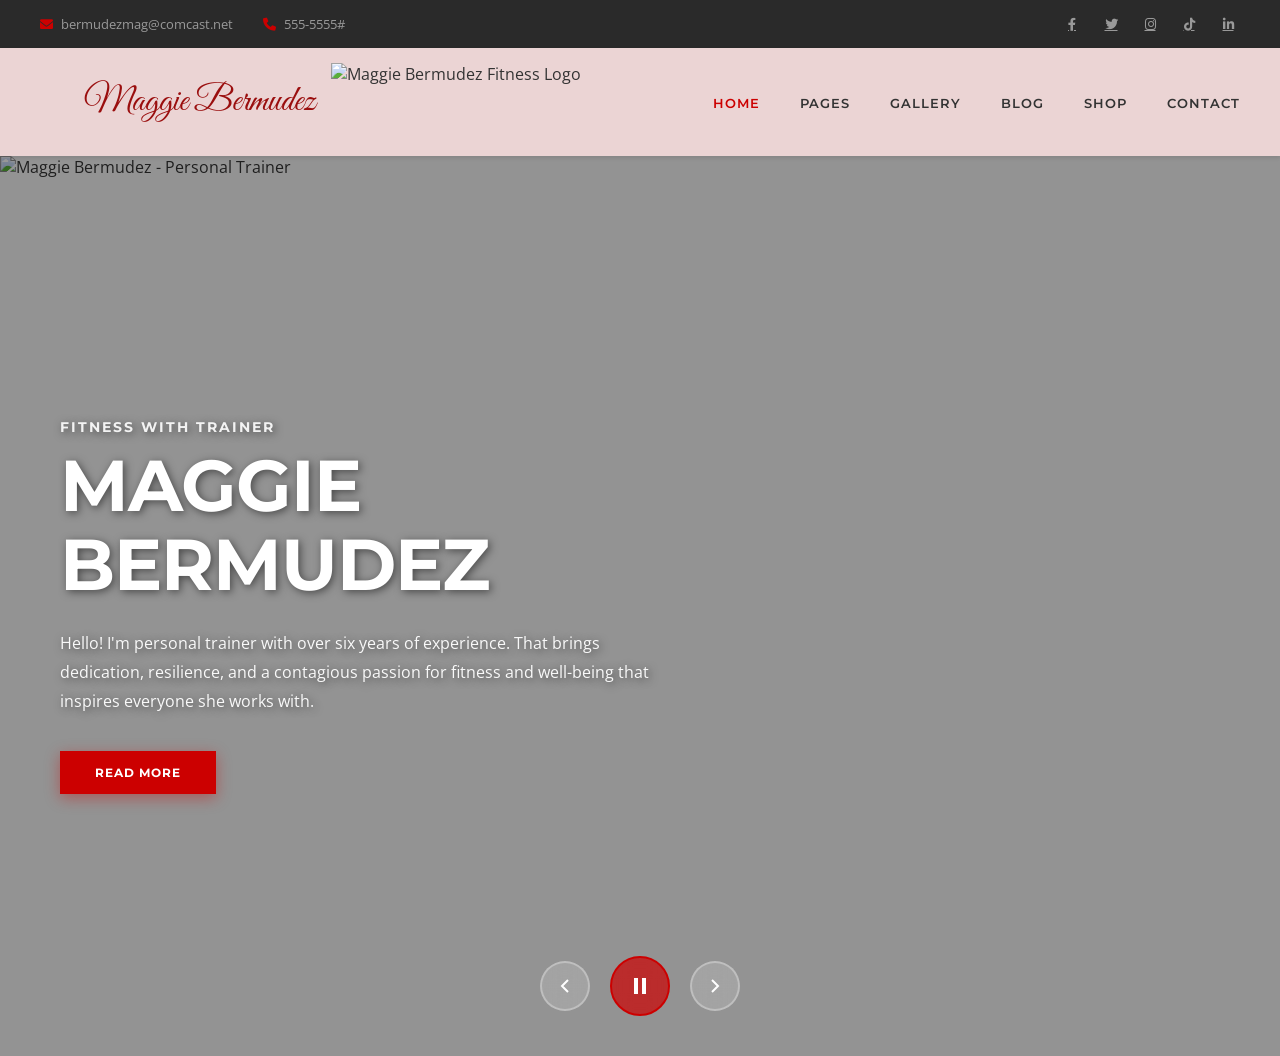
==== index.html @ 3e3ba9b9 "Add files via upload" ====
<!DOCTYPE html>
<html lang="en">
<head>
    <meta charset="UTF-8">
    <meta name="viewport" content="width=device-width, initial-scale=1.0">
    <title>Maggie Bermudez - Personal Trainer</title>
    <link rel="stylesheet" href="styles.css">
    <link rel="stylesheet" href="https://cdnjs.cloudflare.com/ajax/libs/font-awesome/6.0.0/css/all.min.css">
    <link href="https://fonts.googleapis.com/css2?family=Great+Vibes&family=Montserrat:wght@400;700&family=Open+Sans:wght@400;600&display=swap" rel="stylesheet">
</head>
<body>
    <!-- Top Header -->
    <header class="top-header">
        <div class="header-left">
            <span class="header-item"><i class="fas fa-envelope"></i> bermudezmag@comcast.net</span>
            <span class="header-item"><i class="fas fa-phone"></i> 555-5555#</span>
        </div>
        <div class="header-right">
            <a href="#" class="social-icon"><i class="fab fa-facebook-f"></i></a>
            <a href="#" class="social-icon"><i class="fab fa-twitter"></i></a>
            <a href="#" class="social-icon"><i class="fab fa-instagram"></i></a>
            <a href="#" class="social-icon"><i class="fab fa-tiktok"></i></a>
            <a href="#" class="social-icon"><i class="fab fa-linkedin-in"></i></a>
        </div>
    </header>

    <!-- Navigation Bar -->
    <nav class="navbar">
        <div class="nav-container">
            <div class="nav-brand">
                <a href="mailto:Bermudezmag@comcast.com" class="nav-email">Maggie Bermudez</a>
                <div class="logo">
                    <img src="assets/images/Logo.png" alt="Maggie Bermudez Fitness Logo" class="brand-logo">
                </div>
            </div>
            <ul class="nav-links">
                <li><a href="#home" class="active">HOME</a></li>
                <li><a href="#pages">PAGES</a></li>
                <li><a href="#gallery">GALLERY</a></li>
                <li><a href="#blog">BLOG</a></li>
                <li><a href="#shop">SHOP</a></li>
                <li><a href="#contact">CONTACT</a></li>
            </ul>
        </div>
    </nav>

    <!-- Hero Section with Full Screen Carousel -->
    <section class="hero">
        <div class="image-carousel-full">
            <div class="carousel-wrapper-full">
                <img src="assets/images/Maggie1.jpg" alt="Maggie Bermudez - Personal Trainer" class="carousel-image">
                <img src="assets/images/Maggie2.jpg" alt="Maggie Bermudez - Fitness Training" class="carousel-image">
                <img src="assets/images/Maggie3.jpg" alt="Maggie Bermudez - Gym" class="carousel-image">
                
                <!-- Overlay Content -->
                <div class="carousel-overlay">
                    <div class="hero-content">
                        <h2 class="hero-subtitle">FITNESS WITH TRAINER</h2>
                        <h1 class="hero-title">MAGGIE BERMUDEZ</h1>
                        <p class="hero-description">
                            Hello! I'm personal trainer with over six years of experience. That brings dedication, resilience, and a contagious passion for fitness and well-being that inspires everyone she works with.
                        </p>
                        <button class="read-more-btn">READ MORE</button>
                    </div>
                </div>
            </div>

            <!-- Modern Carousel Controls -->
            <div class="carousel-controls-modern">
                <button class="carousel-control-btn prev" onclick="scrollCarousel(-1)" title="Previous">
                    <svg width="24" height="24" viewBox="0 0 24 24" fill="none" stroke="currentColor" stroke-width="2">
                        <polyline points="15 18 9 12 15 6"></polyline>
                    </svg>
                </button>
                <button class="carousel-control-btn play-pause" id="playPauseBtn" onclick="toggleAutoScroll()" title="Play/Pause">
                    <svg width="24" height="24" viewBox="0 0 24 24" fill="currentColor" id="pauseIcon">
                        <rect x="6" y="4" width="4" height="16"></rect>
                        <rect x="14" y="4" width="4" height="16"></rect>
                    </svg>
                    <svg width="24" height="24" viewBox="0 0 24 24" fill="currentColor" id="playIcon" style="display: none;">
                        <polygon points="5 3 19 12 5 21 5 3"></polygon>
                    </svg>
                </button>
                <button class="carousel-control-btn next" onclick="scrollCarousel(1)" title="Next">
                    <svg width="24" height="24" viewBox="0 0 24 24" fill="none" stroke="currentColor" stroke-width="2">
                        <polyline points="9 18 15 12 9 6"></polyline>
                    </svg>
                </button>
            </div>
        </div>
    </section>

    <iframe
        id="soundcloudPlayer"
        title="Background Music"
        width="1"
        height="1"
        allow="autoplay"
        style="position: absolute; left: -9999px; border: 0;"
        src="https://w.soundcloud.com/player/?url=https%3A//soundcloud.com/jon-secada/just-another-day-1&auto_play=true&hide_related=true&show_comments=false&show_user=false&show_reposts=false&visual=false">
    </iframe>

    <script src="https://w.soundcloud.com/player/api.js"></script>
    <script src="script.js"></script>
</body>
</html>
---- styles.css ----
* {
    margin: 0;
    padding: 0;
    box-sizing: border-box;
}

body {
    font-family: 'Open Sans', sans-serif;
    color: #333;
    background-color: #f5f5f5;
}

/* ===== Top Header ===== */
.top-header {
    background-color: #2a2a2a;
    padding: 12px 40px;
    display: flex;
    justify-content: space-between;
    align-items: center;
    font-size: 13px;
    color: #999;
}

.header-left {
    display: flex;
    gap: 30px;
}

.header-item {
    display: flex;
    align-items: center;
    gap: 8px;
}

.header-item i {
    color: #CC0000;
}

.header-right {
    display: flex;
    gap: 15px;
}

.social-icon {
    display: flex;
    align-items: center;
    justify-content: center;
    width: 24px;
    height: 24px;
    color: #999;
    transition: color 0.3s ease;
}

.social-icon:hover {
    color: #CC0000;
}

/* ===== Navigation Bar ===== */
.navbar {
    background-color: #ebd4d4;
    padding: 0 40px 0 1in;
    position: sticky;
    top: 0;
    z-index: 100;
    box-shadow: 0 2px 4px rgba(0, 0, 0, 0.1);
}

.nav-container {
    display: flex;
    justify-content: space-between;
    align-items: center;
    padding: 15px 0;
    max-width: none;
    margin: 0;
}

.nav-brand {
    display: flex;
    align-items: center;
    gap: 16px;
    margin-left: -12px;
}

.nav-email {
    font-family: 'Great Vibes', cursive;
    font-size: 36px;
    line-height: 1;
    color: #9a0e0e;
    text-decoration: none;
    white-space: nowrap;
    transition: color 0.3s ease, transform 0.3s ease;
}

.nav-email:hover {
    color: #CC0000;
    transform: translateY(-1px);
}

.logo {
    display: flex;
    align-items: center;
    text-decoration: none;
    cursor: pointer;
}

.brand-logo {
    display: flex;
    height: 78px;
    width: auto;
    object-fit: contain;
}

.nav-links {
    display: flex;
    list-style: none;
    gap: 40px;
}

.nav-links a {
    text-decoration: none;
    color: #333;
    font-size: 13px;
    font-weight: 600;
    letter-spacing: 1px;
    transition: color 0.3s ease;
    font-family: 'Montserrat', sans-serif;
}

.nav-links a:hover,
.nav-links a.active {
    color: #CC0000;
}

/* ===== Hero Section ===== */
.hero {
    width: 100%;
    height: 100vh;
    position: relative;
    overflow: hidden;
}

/* ===== Full Screen Carousel ===== */
.image-carousel-full {
    width: 100%;
    height: 100%;
    position: relative;
}

.carousel-wrapper-full {
    width: 100%;
    height: 100%;
    position: relative;
}

.carousel-image {
    width: 100%;
    height: 100%;
    object-fit: cover;
    position: absolute;
    top: 0;
    left: 0;
    opacity: 0;
    transition: opacity 0.8s ease-in-out;
}

.carousel-image.active {
    opacity: 1;
}

/* ===== Carousel Overlay ===== */
.carousel-overlay {
    position: absolute;
    top: 0;
    left: 0;
    width: 100%;
    height: 100%;
    background: rgba(0, 0, 0, 0.4);
    display: flex;
    align-items: center;
    justify-content: flex-start;
    padding: 0 60px;
    z-index: 10;
}

.hero-content {
    max-width: 600px;
    color: white;
    text-shadow: 2px 2px 8px rgba(0, 0, 0, 0.5);
}

.hero-subtitle {
    font-family: 'Montserrat', sans-serif;
    font-size: 14px;
    font-weight: 700;
    color: rgba(255, 255, 255, 0.9);
    letter-spacing: 2px;
    margin-bottom: 10px;
    text-transform: uppercase;
}

.hero-title {
    font-family: 'Montserrat', sans-serif;
    font-size: 72px;
    font-weight: 700;
    color: white;
    line-height: 1.1;
    margin-bottom: 25px;
    letter-spacing: -1px;
}

.hero-description {
    font-family: 'Open Sans', sans-serif;
    font-size: 16px;
    line-height: 1.8;
    color: rgba(255, 255, 255, 0.95);
    margin-bottom: 35px;
}

.read-more-btn {
    background-color: #CC0000;
    color: white;
    border: none;
    padding: 14px 35px;
    font-size: 12px;
    font-weight: 700;
    letter-spacing: 1px;
    cursor: pointer;
    text-transform: uppercase;
    transition: all 0.3s ease;
    font-family: 'Montserrat', sans-serif;
    box-shadow: 0 4px 15px rgba(204, 0, 0, 0.4);
}

.read-more-btn:hover {
    background-color: #1a1a1a;
    box-shadow: 0 6px 20px rgba(26, 26, 26, 0.5);
    transform: translateY(-3px);
}

/* ===== Modern Carousel Controls ===== */
.carousel-controls-modern {
    position: absolute;
    bottom: 40px;
    left: 50%;
    transform: translateX(-50%);
    display: flex;
    gap: 20px;
    z-index: 20;
    align-items: center;
}

.carousel-control-btn {
    width: 50px;
    height: 50px;
    border-radius: 50%;
    background-color: rgba(255, 255, 255, 0.15);
    border: 2px solid rgba(255, 255, 255, 0.3);
    color: white;
    cursor: pointer;
    display: flex;
    align-items: center;
    justify-content: center;
    transition: all 0.3s ease;
    backdrop-filter: blur(10px);
}

.carousel-control-btn:hover {
    background-color: rgba(204, 0, 0, 0.8);
    border-color: #CC0000;
    transform: scale(1.1);
}

.carousel-control-btn.play-pause {
    width: 60px;
    height: 60px;
    background-color: rgba(204, 0, 0, 0.7);
    border-color: #CC0000;
}

.carousel-control-btn.play-pause:hover {
    background-color: #CC0000;
    transform: scale(1.15);
}

.carousel-control-btn svg {
    width: 24px;
    height: 24px;
}

.carousel-control-btn.play-pause svg {
    width: 24px;
    height: 24px;
}

/* ===== Responsive Design ===== */
@media (max-width: 1024px) {
    .nav-email {
        font-size: 30px;
    }

    .carousel-overlay {
        padding: 0 40px;
    }

    .hero-title {
        font-size: 52px;
    }

    .hero-description {
        font-size: 15px;
    }

    .nav-links {
        gap: 20px;
    }

    .header-left {
        gap: 15px;
    }
}

@media (max-width: 768px) {
    .top-header {
        flex-direction: column;
        gap: 10px;
        text-align: center;
        padding: 10px 20px;
    }

    .header-left,
    .header-right {
        flex-direction: column;
        gap: 10px;
        justify-content: center;
        align-items: center;
    }

    .navbar {
        padding: 0 20px;
    }

    .nav-container {
        flex-direction: column;
        gap: 15px;
    }

    .nav-brand {
        gap: 12px;
    }

    .nav-email {
        font-size: 28px;
    }

    .brand-logo {
        height: 68px;
    }

    .nav-links {
        flex-direction: column;
        gap: 15px;
        text-align: center;
    }

    .carousel-overlay {
        padding: 0 30px;
    }

    .hero-title {
        font-size: 42px;
    }

    .hero-description {
        font-size: 14px;
    }

    .carousel-controls-modern {
        bottom: 30px;
        gap: 15px;
    }

    .carousel-control-btn {
        width: 45px;
        height: 45px;
    }

    .carousel-control-btn.play-pause {
        width: 55px;
        height: 55px;
    }
}

@media (max-width: 480px) {
    .nav-brand {
        gap: 10px;
    }

    .nav-email {
        font-size: 22px;
    }

    .hero {
        height: auto;
        min-height: 60vh;
    }

    .hero-title {
        font-size: 32px;
    }

    .hero-description {
        font-size: 13px;
        line-height: 1.6;
    }

    .carousel-overlay {
        padding: 40px 20px;
        justify-content: center;
    }

    .hero-content {
        max-width: 100%;
    }

    .carousel-controls-modern {
        bottom: 20px;
        gap: 10px;
    }

    .brand-logo {
        height: 58px;
    }

    .carousel-control-btn {
        width: 40px;
        height: 40px;
    }

    .carousel-control-btn.play-pause {
        width: 50px;
        height: 50px;
    }

    .carousel-control-btn svg {
        width: 20px;
        height: 20px;
    }

    .read-more-btn {
        padding: 12px 28px;
        font-size: 11px;
    }
}
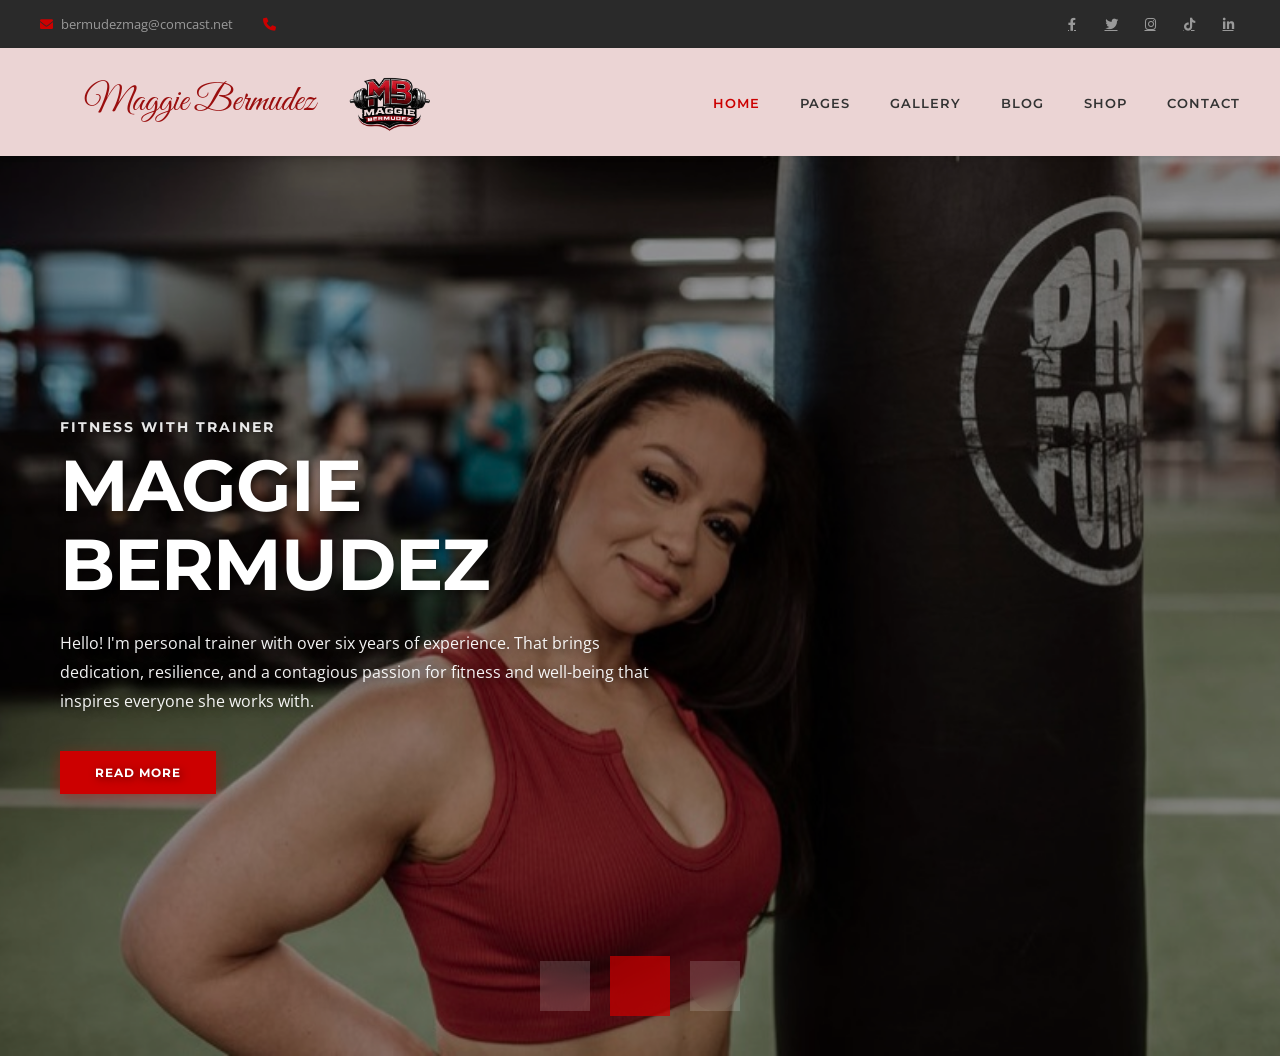
==== commit b3c19551: "Add files via upload" ====
--- a/index.html
+++ b/index.html
@@ -12,15 +12,17 @@
     <!-- Top Header -->
     <header class="top-header">
         <div class="header-left">
-            <span class="header-item"><i class="fas fa-envelope"></i> bermudezmag@comcast.net</span>
-            <span class="header-item"><i class="fas fa-phone"></i> 555-5555#</span>
+            <a class="header-item" href="mailto:bermudezmag@comcast.net?subject=I%27m%20interested%20in%20training%20with%20you" style="text-decoration:none; color:inherit;">
+                <i class="fas fa-envelope"></i> bermudezmag@comcast.net
+            </a>
+            <span class="header-item"><i class="fas fa-phone"></i></span>
         </div>
         <div class="header-right">
-            <a href="#" class="social-icon"><i class="fab fa-facebook-f"></i></a>
-            <a href="#" class="social-icon"><i class="fab fa-twitter"></i></a>
-            <a href="#" class="social-icon"><i class="fab fa-instagram"></i></a>
-            <a href="#" class="social-icon"><i class="fab fa-tiktok"></i></a>
-            <a href="#" class="social-icon"><i class="fab fa-linkedin-in"></i></a>
+            <a href="https://www.facebook.com/maggiesteve.bermudez" class="social-icon" target="_blank" rel="noopener noreferrer"><i class="fab fa-facebook-f"></i></a>
+            <a href="https://x.com/MaggieBermudez4" class="social-icon" target="_blank" rel="noopener noreferrer"><i class="fab fa-twitter"></i></a>
+            <a href="https://instagram.com/maggie.a.bermudez" class="social-icon" target="_blank" rel="noopener noreferrer"><i class="fab fa-instagram"></i></a>
+            <a href="https://www.tiktok.com/@curvyfitlatina" class="social-icon" target="_blank" rel="noopener noreferrer"><i class="fab fa-tiktok"></i></a>
+            <a href="https://www.linkedin.com/pub/dir/Maggie/Bermudez" class="social-icon" target="_blank" rel="noopener noreferrer"><i class="fab fa-linkedin-in"></i></a>
         </div>
     </header>
 
@@ -35,11 +37,11 @@
             </div>
             <ul class="nav-links">
                 <li><a href="#home" class="active">HOME</a></li>
-                <li><a href="#pages">PAGES</a></li>
-                <li><a href="#gallery">GALLERY</a></li>
-                <li><a href="#blog">BLOG</a></li>
-                <li><a href="#shop">SHOP</a></li>
-                <li><a href="#contact">CONTACT</a></li>
+                <li><a href="pages.html">PAGES</a></li>
+                <li><a href="gallery.html">GALLERY</a></li>
+                <li><a href="https://lowerbuckstimes.com/2024/01/16/feasterville-woman-becomes-pro-football-player-at-age-43/" target="_blank" rel="noopener noreferrer">BLOG</a></li>
+                <li><a href="https://phlinsurance.com/" target="_blank" rel="noopener noreferrer">SHOP</a></li>
+                <li><a href="#" onclick="openContactModal(event)">CONTACT</a></li>
             </ul>
         </div>
     </nav>
@@ -60,7 +62,7 @@
                         <p class="hero-description">
                             Hello! I'm personal trainer with over six years of experience. That brings dedication, resilience, and a contagious passion for fitness and well-being that inspires everyone she works with.
                         </p>
-                        <button class="read-more-btn">READ MORE</button>
+                        <a href="pages.html" class="read-more-btn">READ MORE</a>
                     </div>
                 </div>
             </div>
@@ -100,6 +102,24 @@
         src="https://w.soundcloud.com/player/?url=https%3A//soundcloud.com/jon-secada/just-another-day-1&auto_play=true&hide_related=true&show_comments=false&show_user=false&show_reposts=false&visual=false">
     </iframe>
 
+    <!-- Contact Modal -->
+    <div id="contactModal" class="contact-modal">
+        <div class="contact-modal-content">
+            <span class="contact-modal-close" onclick="closeContactModal()">&times;</span>
+            <div class="contact-modal-header">
+                <h2>Get In Touch</h2>
+            </div>
+            <div class="contact-modal-body">
+                <p class="contact-email">
+                    <i class="fas fa-envelope"></i> 
+                    <a href="mailto:bermudezmag@comcast.net">bermudezmag@comcast.net</a>
+                </p>
+                <p class="contact-message">Please reach out to me on social media</p>
+                <p class="contact-thank-you">THANK YOU!</p>
+            </div>
+        </div>
+    </div>
+
     <script src="https://w.soundcloud.com/player/api.js"></script>
     <script src="script.js"></script>
 </body>
--- a/styles.css
+++ b/styles.css
@@ -229,6 +229,8 @@
     transition: all 0.3s ease;
     font-family: 'Montserrat', sans-serif;
     box-shadow: 0 4px 15px rgba(204, 0, 0, 0.4);
+    display: inline-block;
+    text-decoration: none;
 }
 
 .read-more-btn:hover {
@@ -451,3 +453,610 @@
         font-size: 11px;
     }
 }
+
+/* ===== Gallery Section ===== */
+.gallery-section {
+    padding: 80px 40px;
+    background: linear-gradient(135deg, #f5f5f5 0%, #ffffff 100%);
+    min-height: 100vh;
+}
+
+.gallery-header {
+    text-align: center;
+    margin-bottom: 60px;
+}
+
+.gallery-title {
+    font-family: 'Montserrat', sans-serif;
+    font-size: 56px;
+    font-weight: 700;
+    color: #1a1a1a;
+    margin-bottom: 10px;
+    letter-spacing: -1px;
+}
+
+.gallery-subtitle {
+    font-family: 'Open Sans', sans-serif;
+    font-size: 16px;
+    color: #999;
+    letter-spacing: 1px;
+    text-transform: uppercase;
+}
+
+.gallery-container {
+    max-width: 1400px;
+    margin: 0 auto;
+}
+
+.gallery-grid {
+    display: grid;
+    grid-template-columns: repeat(auto-fit, minmax(250px, 1fr));
+    gap: 25px;
+    grid-auto-rows: 280px;
+}
+
+.gallery-item {
+    position: relative;
+    overflow: hidden;
+    cursor: pointer;
+    border-radius: 8px;
+    box-shadow: 0 4px 15px rgba(0, 0, 0, 0.08);
+    transition: all 0.4s cubic-bezier(0.4, 0, 0.2, 1);
+}
+
+.gallery-item:hover {
+    transform: translateY(-10px);
+    box-shadow: 0 15px 40px rgba(204, 0, 0, 0.15);
+}
+
+.gallery-image {
+    width: 100%;
+    height: 100%;
+    object-fit: cover;
+    transition: transform 0.5s cubic-bezier(0.4, 0, 0.2, 1);
+}
+
+.gallery-item:hover .gallery-image {
+    transform: scale(1.08);
+}
+
+.gallery-overlay {
+    position: absolute;
+    top: 0;
+    left: 0;
+    width: 100%;
+    height: 100%;
+    background: rgba(204, 0, 0, 0.8);
+    display: flex;
+    align-items: center;
+    justify-content: center;
+    opacity: 0;
+    transition: opacity 0.4s cubic-bezier(0.4, 0, 0.2, 1);
+    z-index: 5;
+}
+
+.gallery-item:hover .gallery-overlay {
+    opacity: 1;
+}
+
+.gallery-overlay i {
+    font-size: 48px;
+    color: white;
+    transform: scale(0.5);
+    transition: transform 0.4s cubic-bezier(0.4, 0, 0.2, 1);
+}
+
+.gallery-item:hover .gallery-overlay i {
+    transform: scale(1);
+}
+
+/* ===== Lightbox Modal ===== */
+.lightbox {
+    display: none;
+    position: fixed;
+    top: 0;
+    left: 0;
+    width: 100%;
+    height: 100%;
+    background: rgba(0, 0, 0, 0.95);
+    z-index: 1000;
+    align-items: center;
+    justify-content: center;
+    animation: fadeIn 0.3s ease-in-out;
+}
+
+@keyframes fadeIn {
+    from {
+        opacity: 0;
+    }
+    to {
+        opacity: 1;
+    }
+}
+
+.lightbox-image {
+    max-width: 90%;
+    max-height: 90%;
+    object-fit: contain;
+    animation: zoomIn 0.3s ease-in-out;
+}
+
+@keyframes zoomIn {
+    from {
+        transform: scale(0.95);
+        opacity: 0;
+    }
+    to {
+        transform: scale(1);
+        opacity: 1;
+    }
+}
+
+.lightbox-close {
+    position: absolute;
+    top: 30px;
+    right: 40px;
+    font-size: 40px;
+    color: white;
+    cursor: pointer;
+    z-index: 1001;
+    transition: all 0.3s ease;
+    background: rgba(204, 0, 0, 0.8);
+    width: 50px;
+    height: 50px;
+    display: flex;
+    align-items: center;
+    justify-content: center;
+    border-radius: 50%;
+}
+
+.lightbox-close:hover {
+    background: #CC0000;
+    transform: scale(1.15);
+}
+
+.lightbox-prev,
+.lightbox-next {
+    position: absolute;
+    top: 50%;
+    transform: translateY(-50%);
+    background: rgba(204, 0, 0, 0.8);
+    color: white;
+    border: none;
+    font-size: 24px;
+    padding: 15px 20px;
+    cursor: pointer;
+    border-radius: 4px;
+    transition: all 0.3s ease;
+    z-index: 1001;
+}
+
+.lightbox-prev {
+    left: 30px;
+}
+
+.lightbox-next {
+    right: 30px;
+}
+
+.lightbox-prev:hover,
+.lightbox-next:hover {
+    background: #CC0000;
+    transform: translateY(-50%) scale(1.15);
+}
+
+/* ===== Gallery Responsive ===== */
+@media (max-width: 1024px) {
+    .gallery-section {
+        padding: 60px 30px;
+    }
+
+    .gallery-title {
+        font-size: 48px;
+    }
+
+    .gallery-grid {
+        grid-template-columns: repeat(auto-fit, minmax(220px, 1fr));
+        gap: 20px;
+        grid-auto-rows: 250px;
+    }
+}
+
+@media (max-width: 768px) {
+    .gallery-section {
+        padding: 50px 20px;
+    }
+
+    .gallery-title {
+        font-size: 40px;
+    }
+
+    .gallery-grid {
+        grid-template-columns: repeat(auto-fit, minmax(180px, 1fr));
+        gap: 15px;
+        grid-auto-rows: 220px;
+    }
+
+    .lightbox-prev,
+    .lightbox-next {
+        padding: 12px 16px;
+        font-size: 20px;
+    }
+
+    .lightbox-prev {
+        left: 15px;
+    }
+
+    .lightbox-next {
+        right: 15px;
+    }
+
+    .lightbox-close {
+        top: 20px;
+        right: 20px;
+        font-size: 32px;
+        width: 45px;
+        height: 45px;
+    }
+}
+
+@media (max-width: 480px) {
+    .gallery-section {
+        padding: 40px 15px;
+    }
+
+    .gallery-title {
+        font-size: 32px;
+    }
+
+    .gallery-subtitle {
+        font-size: 13px;
+    }
+
+    .gallery-grid {
+        grid-template-columns: repeat(auto-fit, minmax(150px, 1fr));
+        gap: 12px;
+        grid-auto-rows: 180px;
+    }
+
+    .gallery-overlay i {
+        font-size: 36px;
+    }
+
+    .lightbox-image {
+        max-width: 95%;
+        max-height: 80%;
+    }
+
+    .lightbox-prev,
+    .lightbox-next {
+        padding: 10px 12px;
+        font-size: 18px;
+    }
+
+    .lightbox-prev {
+        left: 10px;
+    }
+
+    .lightbox-next {
+        right: 10px;
+    }
+
+    .lightbox-close {
+        top: 15px;
+        right: 15px;
+        font-size: 28px;
+        width: 40px;
+        height: 40px;
+    }
+}
+
+/* ===== About Page (Pages Section) ===== */
+.about-hero {
+    position: relative;
+    width: 100%;
+    min-height: 100vh;
+    display: flex;
+    align-items: center;
+    justify-content: center;
+    overflow: hidden;
+}
+
+.about-background {
+    position: absolute;
+    top: 0;
+    left: 0;
+    width: 100%;
+    height: 100%;
+    z-index: 1;
+}
+
+.about-background-image {
+    width: 100%;
+    height: 100%;
+    object-fit: cover;
+    object-position: center;
+}
+
+.about-content-overlay {
+    position: absolute;
+    top: 0;
+    left: 0;
+    width: 100%;
+    height: 100%;
+    background: linear-gradient(90deg, rgba(26, 26, 26, 0.75) 0%, rgba(26, 26, 26, 0.6) 40%, rgba(26, 26, 26, 0.3) 70%, transparent 100%);
+    display: flex;
+    align-items: center;
+    z-index: 2;
+}
+
+.about-text-container {
+    max-width: 700px;
+    padding: 60px 60px 60px 80px;
+    backdrop-filter: blur(5px);
+}
+
+.about-text {
+    font-family: 'Open Sans', sans-serif;
+    font-size: 18px;
+    line-height: 1.8;
+    color: #f0f0f0;
+    margin-bottom: 25px;
+    text-align: justify;
+    text-shadow: 1px 1px 3px rgba(0, 0, 0, 0.5);
+}
+
+.about-text:first-child {
+    font-size: 20px;
+    font-weight: 600;
+    color: #ffffff;
+}
+
+/* ===== About Page Responsive ===== */
+@media (max-width: 1024px) {
+    .about-text-container {
+        max-width: 600px;
+        padding: 50px 50px 50px 60px;
+    }
+
+    .about-text {
+        font-size: 16px;
+    }
+
+    .about-text:first-child {
+        font-size: 18px;
+    }
+
+    .about-content-overlay {
+        background: linear-gradient(90deg, rgba(26, 26, 26, 0.8) 0%, rgba(26, 26, 26, 0.7) 45%, rgba(26, 26, 26, 0.4) 75%, transparent 100%);
+    }
+}
+
+@media (max-width: 768px) {
+    .about-text-container {
+        max-width: 100%;
+        padding: 40px 30px;
+    }
+
+    .about-text {
+        font-size: 15px;
+        line-height: 1.7;
+        margin-bottom: 20px;
+    }
+
+    .about-text:first-child {
+        font-size: 16px;
+    }
+
+    .about-content-overlay {
+        background: linear-gradient(180deg, rgba(26, 26, 26, 0.85) 0%, rgba(26, 26, 26, 0.9) 50%, rgba(26, 26, 26, 0.85) 100%);
+    }
+
+    .about-hero {
+        min-height: auto;
+        padding: 60px 0;
+    }
+
+    .about-background {
+        position: relative;
+        height: 400px;
+    }
+
+    .about-background-image {
+        object-fit: cover;
+    }
+}
+
+@media (max-width: 480px) {
+    .about-text-container {
+        padding: 30px 20px;
+    }
+
+    .about-text {
+        font-size: 14px;
+        line-height: 1.6;
+        margin-bottom: 18px;
+        text-align: left;
+    }
+
+    .about-text:first-child {
+        font-size: 14px;
+    }
+
+    .about-content-overlay {
+        background: linear-gradient(180deg, rgba(26, 26, 26, 0.9) 0%, rgba(26, 26, 26, 0.95) 50%, rgba(26, 26, 26, 0.9) 100%);
+    }
+
+    .about-background {
+        height: 300px;
+    }
+}
+
+/* ===== Contact Modal ===== */
+.contact-modal {
+    display: none;
+    position: fixed;
+    z-index: 2000;
+    left: 0;
+    top: 0;
+    width: 100%;
+    height: 100%;
+    background-color: rgba(0, 0, 0, 0.5);
+    animation: fadeIn 0.3s ease-in-out;
+}
+
+.contact-modal-content {
+    background-color: #ffffff;
+    margin: auto;
+    padding: 40px;
+    border-radius: 12px;
+    width: 90%;
+    max-width: 500px;
+    position: absolute;
+    top: 50%;
+    left: 50%;
+    transform: translate(-50%, -50%);
+    box-shadow: 0 10px 40px rgba(0, 0, 0, 0.3);
+    animation: zoomIn 0.3s ease-in-out;
+}
+
+.contact-modal-header {
+    text-align: center;
+    margin-bottom: 30px;
+    border-bottom: 3px solid #CC0000;
+    padding-bottom: 15px;
+}
+
+.contact-modal-header h2 {
+    font-family: 'Montserrat', sans-serif;
+    font-size: 32px;
+    color: #1a1a1a;
+    margin: 0;
+    font-weight: 700;
+}
+
+.contact-modal-body {
+    text-align: center;
+}
+
+.contact-email {
+    font-size: 18px;
+    color: #333;
+    margin-bottom: 20px;
+    display: flex;
+    align-items: center;
+    justify-content: center;
+    gap: 10px;
+}
+
+.contact-email i {
+    color: #CC0000;
+    font-size: 20px;
+}
+
+.contact-email a {
+    color: #CC0000;
+    text-decoration: none;
+    font-weight: 600;
+    transition: color 0.3s ease;
+}
+
+.contact-email a:hover {
+    color: #1a1a1a;
+    text-decoration: underline;
+}
+
+.contact-message {
+    font-family: 'Open Sans', sans-serif;
+    font-size: 16px;
+    color: #666;
+    margin: 25px 0;
+    line-height: 1.6;
+}
+
+.contact-thank-you {
+    font-family: 'Montserrat', sans-serif;
+    font-size: 24px;
+    font-weight: 700;
+    color: #CC0000;
+    margin-top: 30px;
+    letter-spacing: 2px;
+}
+
+.contact-modal-close {
+    position: absolute;
+    right: 20px;
+    top: 20px;
+    font-size: 32px;
+    font-weight: bold;
+    color: #999;
+    cursor: pointer;
+    transition: color 0.3s ease;
+}
+
+.contact-modal-close:hover,
+.contact-modal-close:focus {
+    color: #CC0000;
+}
+
+/* ===== Contact Modal Responsive ===== */
+@media (max-width: 768px) {
+    .contact-modal-content {
+        width: 95%;
+        padding: 30px;
+        max-width: 400px;
+    }
+
+    .contact-modal-header h2 {
+        font-size: 28px;
+    }
+
+    .contact-email {
+        font-size: 16px;
+    }
+
+    .contact-message {
+        font-size: 15px;
+    }
+
+    .contact-thank-you {
+        font-size: 22px;
+    }
+
+    .contact-modal-close {
+        font-size: 28px;
+        right: 15px;
+        top: 15px;
+    }
+}
+
+@media (max-width: 480px) {
+    .contact-modal-content {
+        width: 95%;
+        padding: 25px;
+        border-radius: 8px;
+    }
+
+    .contact-modal-header h2 {
+        font-size: 24px;
+    }
+
+    .contact-email {
+        font-size: 14px;
+        gap: 8px;
+    }
+
+    .contact-email i {
+        font-size: 18px;
+    }
+
+    .contact-message {
+        font-size: 14px;
+        margin: 20px 0;
+    }
+
+    .contact-thank-you {
+        font-size: 20px;
+        margin-top: 25px;
+    }
+}
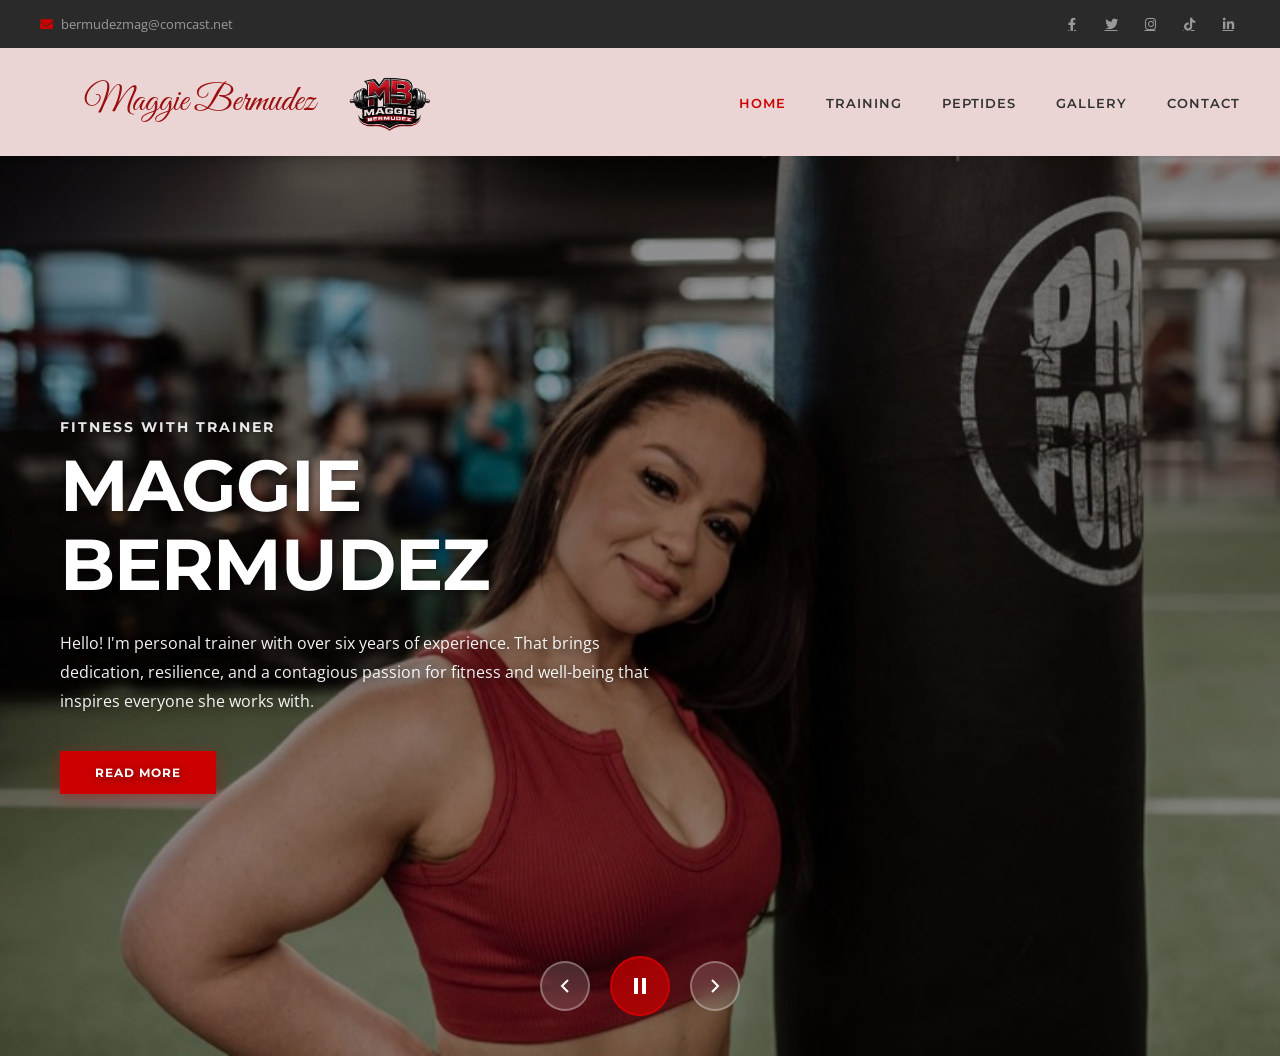
==== commit e51219fc: "Add files via upload" ====
--- a/index.html
+++ b/index.html
@@ -15,7 +15,7 @@
             <a class="header-item" href="mailto:bermudezmag@comcast.net?subject=I%27m%20interested%20in%20training%20with%20you" style="text-decoration:none; color:inherit;">
                 <i class="fas fa-envelope"></i> bermudezmag@comcast.net
             </a>
-            <span class="header-item"><i class="fas fa-phone"></i></span>
+            <a class="header-item header-phone" href="tel:267-574-4163"><i class="fas fa-phone"></i> 267-574-4163</a>
         </div>
         <div class="header-right">
             <a href="https://www.facebook.com/maggiesteve.bermudez" class="social-icon" target="_blank" rel="noopener noreferrer"><i class="fab fa-facebook-f"></i></a>
@@ -37,10 +37,9 @@
             </div>
             <ul class="nav-links">
                 <li><a href="#home" class="active">HOME</a></li>
-                <li><a href="pages.html">PAGES</a></li>
+                <li><a href="services.html#training">TRAINING</a></li>
+                <li><a href="services.html#peptides">PEPTIDES</a></li>
                 <li><a href="gallery.html">GALLERY</a></li>
-                <li><a href="https://lowerbuckstimes.com/2024/01/16/feasterville-woman-becomes-pro-football-player-at-age-43/" target="_blank" rel="noopener noreferrer">BLOG</a></li>
-                <li><a href="https://phlinsurance.com/" target="_blank" rel="noopener noreferrer">SHOP</a></li>
                 <li><a href="#" onclick="openContactModal(event)">CONTACT</a></li>
             </ul>
         </div>
@@ -114,6 +113,10 @@
                     <i class="fas fa-envelope"></i> 
                     <a href="mailto:bermudezmag@comcast.net">bermudezmag@comcast.net</a>
                 </p>
+                <p class="contact-phone">
+                    <i class="fas fa-phone"></i> 
+                    <a href="tel:267-574-4163">267-574-4163</a>
+                </p>
                 <p class="contact-message">Please reach out to me on social media</p>
                 <p class="contact-thank-you">THANK YOU!</p>
             </div>
--- a/styles.css
+++ b/styles.css
@@ -34,6 +34,12 @@
 
 .header-item i {
     color: #CC0000;
+}
+
+.header-phone {
+    display: none;
+    text-decoration: none;
+    color: inherit;
 }
 
 .header-right {
@@ -337,6 +343,18 @@
         align-items: center;
     }
 
+    .header-phone {
+        display: flex;
+        align-items: center;
+        gap: 8px;
+        cursor: pointer;
+        transition: color 0.3s ease;
+    }
+
+    .header-phone:hover {
+        color: #CC0000;
+    }
+
     .navbar {
         padding: 0 20px;
     }
@@ -966,6 +984,33 @@
     text-decoration: underline;
 }
 
+.contact-phone {
+    font-size: 18px;
+    color: #333;
+    margin-bottom: 20px;
+    display: flex;
+    align-items: center;
+    justify-content: center;
+    gap: 10px;
+}
+
+.contact-phone i {
+    color: #CC0000;
+    font-size: 20px;
+}
+
+.contact-phone a {
+    color: #CC0000;
+    text-decoration: none;
+    font-weight: 600;
+    transition: color 0.3s ease;
+}
+
+.contact-phone a:hover {
+    color: #1a1a1a;
+    text-decoration: underline;
+}
+
 .contact-message {
     font-family: 'Open Sans', sans-serif;
     font-size: 16px;
@@ -1060,3 +1105,273 @@
         margin-top: 25px;
     }
 }
+
+/* ===== Services Page ===== */
+.services-nav-tabs {
+    display: flex;
+    justify-content: center;
+    background: linear-gradient(135deg, #f5f5f5 0%, #ebd4d4 100%);
+    padding: 30px 20px;
+    gap: 20px;
+    border-bottom: 3px solid #CC0000;
+    flex-wrap: wrap;
+}
+
+.services-tab-btn {
+    padding: 12px 30px;
+    font-family: 'Montserrat', sans-serif;
+    font-size: 14px;
+    font-weight: 700;
+    letter-spacing: 1px;
+    text-transform: uppercase;
+    color: #666;
+    background: white;
+    border: 2px solid #ddd;
+    border-radius: 50px;
+    cursor: pointer;
+    transition: all 0.3s ease;
+    text-decoration: none;
+    display: flex;
+    align-items: center;
+    gap: 8px;
+}
+
+.services-tab-btn i {
+    font-size: 16px;
+}
+
+.services-tab-btn:hover {
+    border-color: #CC0000;
+    color: #CC0000;
+}
+
+.services-tab-btn.active {
+    background: #CC0000;
+    color: white;
+    border-color: #CC0000;
+    box-shadow: 0 4px 15px rgba(204, 0, 0, 0.3);
+}
+
+.service-section {
+    display: none;
+    animation: fadeIn 0.5s ease-in-out;
+}
+
+.service-section.active {
+    display: block;
+}
+
+.service-content {
+    max-width: 1200px;
+    margin: 0 auto;
+    padding: 80px 40px;
+}
+
+.service-header {
+    text-align: center;
+    margin-bottom: 60px;
+}
+
+.service-header h1 {
+    font-family: 'Montserrat', sans-serif;
+    font-size: 56px;
+    font-weight: 700;
+    color: #1a1a1a;
+    margin-bottom: 10px;
+}
+
+.service-subtitle {
+    font-family: 'Open Sans', sans-serif;
+    font-size: 18px;
+    color: #999;
+    letter-spacing: 1px;
+}
+
+.service-body {
+    display: grid;
+    grid-template-columns: 1fr 1fr;
+    gap: 60px;
+    align-items: center;
+}
+
+.service-text p {
+    font-family: 'Open Sans', sans-serif;
+    font-size: 16px;
+    line-height: 1.8;
+    color: #555;
+    margin-bottom: 20px;
+    text-align: justify;
+}
+
+.service-features {
+    list-style: none;
+    margin-top: 30px;
+    padding: 0;
+}
+
+.service-features li {
+    font-size: 16px;
+    color: #333;
+    padding: 12px 0;
+    padding-left: 30px;
+    position: relative;
+    font-family: 'Open Sans', sans-serif;
+}
+
+.service-features li i {
+    position: absolute;
+    left: 0;
+    color: #CC0000;
+    font-size: 18px;
+}
+
+.service-cta {
+    display: flex;
+    justify-content: center;
+    align-items: center;
+    padding: 40px;
+    background: linear-gradient(135deg, rgba(204, 0, 0, 0.05) 0%, rgba(204, 0, 0, 0.1) 100%);
+    border-radius: 12px;
+    border: 2px solid #CC0000;
+}
+
+.service-btn {
+    background: #CC0000;
+    color: white;
+    padding: 16px 40px;
+    font-size: 14px;
+    font-weight: 700;
+    letter-spacing: 1px;
+    text-transform: uppercase;
+    text-decoration: none;
+    border-radius: 50px;
+    transition: all 0.3s ease;
+    display: inline-flex;
+    align-items: center;
+    gap: 10px;
+    font-family: 'Montserrat', sans-serif;
+    box-shadow: 0 4px 15px rgba(204, 0, 0, 0.4);
+}
+
+.service-btn:hover {
+    background: #1a1a1a;
+    box-shadow: 0 6px 25px rgba(0, 0, 0, 0.3);
+    transform: translateY(-3px);
+}
+
+.service-btn i {
+    transition: transform 0.3s ease;
+}
+
+.service-btn:hover i {
+    transform: translateX(5px);
+}
+
+/* ===== Services Responsive ===== */
+@media (max-width: 1024px) {
+    .service-content {
+        padding: 60px 30px;
+    }
+
+    .service-header h1 {
+        font-size: 48px;
+    }
+
+    .service-body {
+        grid-template-columns: 1fr;
+        gap: 40px;
+    }
+
+    .service-cta {
+        padding: 30px;
+    }
+}
+
+@media (max-width: 768px) {
+    .services-nav-tabs {
+        padding: 20px 10px;
+        gap: 10px;
+    }
+
+    .services-tab-btn {
+        padding: 10px 20px;
+        font-size: 12px;
+    }
+
+    .service-content {
+        padding: 50px 20px;
+    }
+
+    .service-header h1 {
+        font-size: 40px;
+    }
+
+    .service-subtitle {
+        font-size: 16px;
+    }
+
+    .service-body {
+        gap: 30px;
+    }
+
+    .service-text p {
+        font-size: 15px;
+    }
+
+    .service-features li {
+        font-size: 15px;
+        padding-left: 28px;
+    }
+
+    .service-cta {
+        text-align: center;
+    }
+
+    .service-btn {
+        padding: 14px 35px;
+        font-size: 12px;
+    }
+}
+
+@media (max-width: 480px) {
+    .services-nav-tabs {
+        flex-direction: column;
+        padding: 15px;
+    }
+
+    .services-tab-btn {
+        width: 100%;
+        justify-content: center;
+        padding: 12px 20px;
+    }
+
+    .service-content {
+        padding: 40px 15px;
+    }
+
+    .service-header h1 {
+        font-size: 32px;
+    }
+
+    .service-subtitle {
+        font-size: 14px;
+    }
+
+    .service-text p {
+        font-size: 14px;
+        text-align: left;
+    }
+
+    .service-features li {
+        font-size: 14px;
+    }
+
+    .service-cta {
+        padding: 25px 15px;
+    }
+
+    .service-btn {
+        padding: 12px 30px;
+        font-size: 11px;
+    }
+}
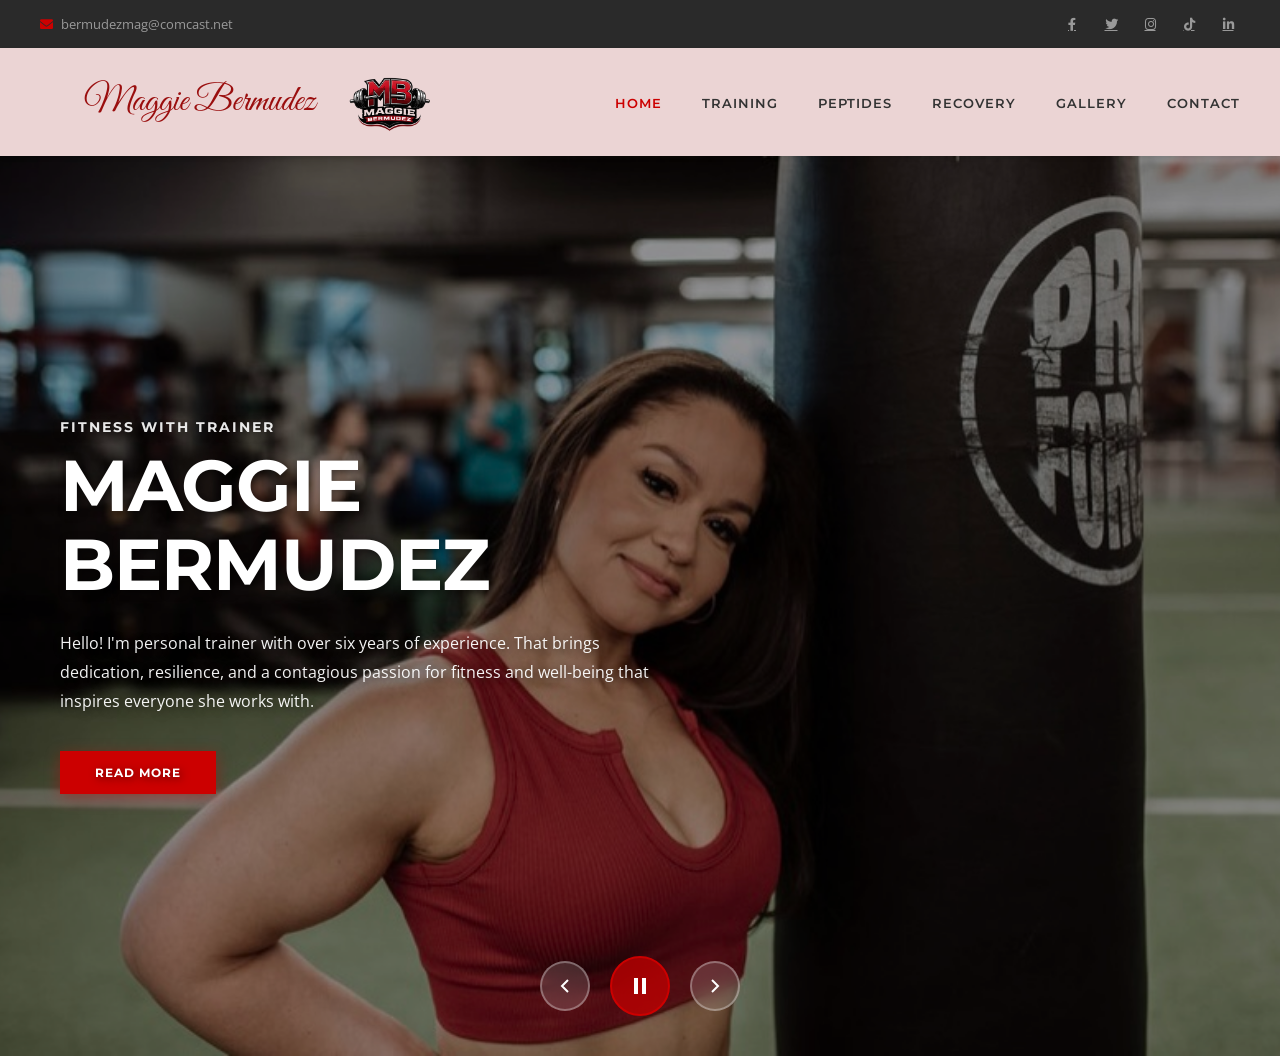
==== commit def4ddef: "Add files via upload" ====
--- a/index.html
+++ b/index.html
@@ -39,6 +39,7 @@
                 <li><a href="#home" class="active">HOME</a></li>
                 <li><a href="services.html#training">TRAINING</a></li>
                 <li><a href="services.html#peptides">PEPTIDES</a></li>
+                <li><a href="services.html#recovery">RECOVERY</a></li>
                 <li><a href="gallery.html">GALLERY</a></li>
                 <li><a href="#" onclick="openContactModal(event)">CONTACT</a></li>
             </ul>
